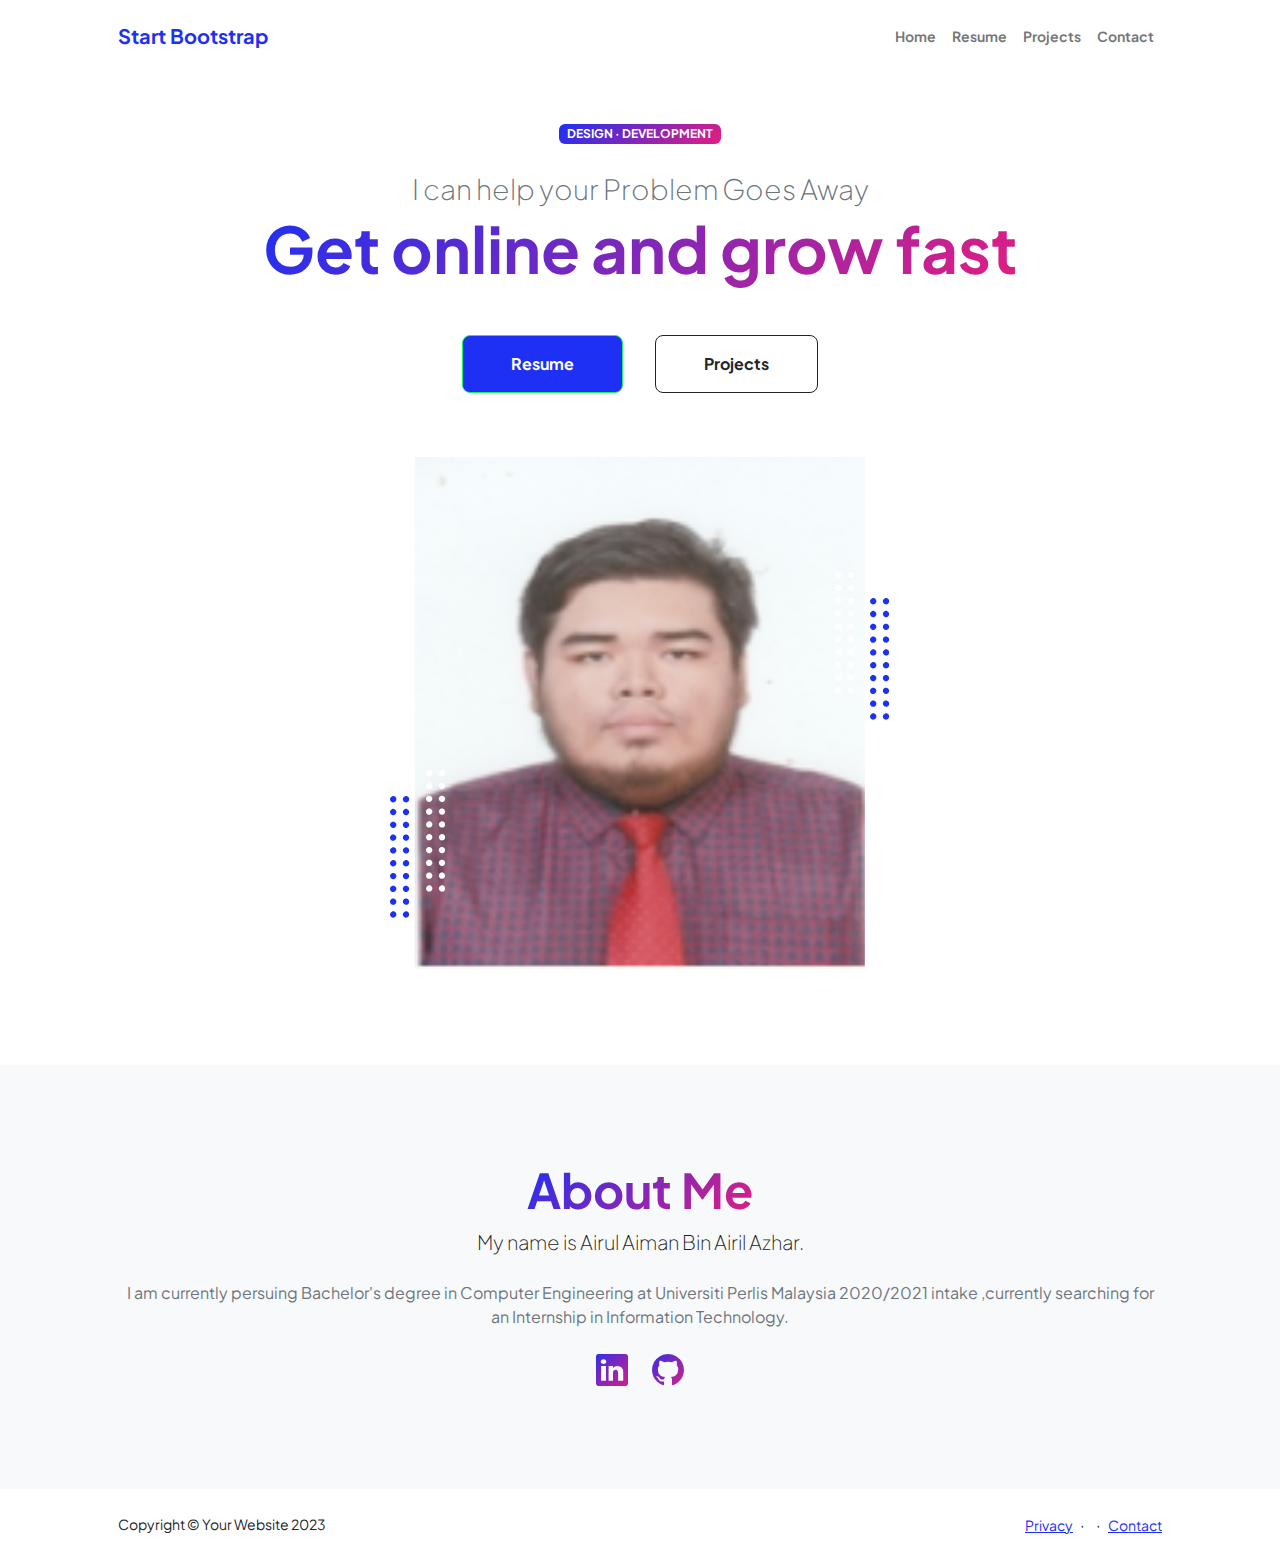
==== index.html @ 3ba38d24 "Add files via upload" ====
<!DOCTYPE html>
<html lang="en">
    <head>
        <meta charset="utf-8" />
        <meta name="viewport" content="width=device-width, initial-scale=1, shrink-to-fit=no" />
        <meta name="description" content="" />
        <meta name="author" content="" />
        <title>Personal - Start Bootstrap Theme</title>
        <!-- Favicon-->
        <link rel="icon" type="image/x-icon" href="assets/favicon.ico" />
        <!-- Custom Google font-->
        <link rel="preconnect" href="https://fonts.googleapis.com" />
        <link rel="preconnect" href="https://fonts.gstatic.com" crossorigin />
        <link href="https://fonts.googleapis.com/css2?family=Plus+Jakarta+Sans:wght@100;200;300;400;500;600;700;800;900&amp;display=swap" rel="stylesheet" />
        <!-- Bootstrap icons-->
        <link href="https://cdn.jsdelivr.net/npm/bootstrap-icons@1.8.1/font/bootstrap-icons.css" rel="stylesheet" />
        <!-- Core theme CSS (includes Bootstrap)-->
        <link href="css/styles.css" rel="stylesheet" />
    </head>
    <body class="d-flex flex-column h-100">
        <main class="flex-shrink-0">
            <!-- Navigation-->
            <nav class="navbar navbar-expand-lg navbar-light bg-white py-3">
                <div class="container px-5">
                    <a class="navbar-brand" href="index.html"><span class="fw-bolder text-primary">Start Bootstrap</span></a>
                    <button class="navbar-toggler" type="button" data-bs-toggle="collapse" data-bs-target="#navbarSupportedContent" aria-controls="navbarSupportedContent" aria-expanded="false" aria-label="Toggle navigation"><span class="navbar-toggler-icon"></span></button>
                    <div class="collapse navbar-collapse" id="navbarSupportedContent">
                        <ul class="navbar-nav ms-auto mb-2 mb-lg-0 small fw-bolder">
                            <li class="nav-item"><a class="nav-link" href="index.html">Home</a></li>
                            <li class="nav-item"><a class="nav-link" href="resume.html">Resume</a></li>
                            <li class="nav-item"><a class="nav-link" href="projects.html">Projects</a></li>
                            <li class="nav-item"><a class="nav-link" href="contact.html">Contact</a></li>
                        </ul>
                    </div>
                </div>
            </nav>
            <!-- Header-->
            <header class="py-5">
                <div class="container px-5 pb-5">
                    <div class="row gx-5 align-items-center">
                        <div class="col-xxl-5">
                            <!-- Header text content-->
                            <div class="text-center text-xxl-start">
                                <div class="badge bg-gradient-primary-to-secondary text-white mb-4"><div class="text-uppercase">Design &middot; Development</div></div>
                                <div class="fs-3 fw-light text-muted">I can help your Problem Goes Away</div>
                                <h1 class="display-3 fw-bolder mb-5"><span class="text-gradient d-inline">Get online and grow fast</span></h1>
                                <div class="d-grid gap-3 d-sm-flex justify-content-sm-center justify-content-xxl-start mb-3">
                                    <a class="btn btn-primary btn-lg px-5 py-3 me-sm-3 fs-6 fw-bolder" href="resume.html">Resume</a>
                                    <a class="btn btn-outline-dark btn-lg px-5 py-3 fs-6 fw-bolder" href="projects.html">Projects</a>
                                </div>
                            </div>
                        </div>
                        <div class="col-xxl-7">
                            <!-- Header profile picture-->
                            <div class="d-flex justify-content-center mt-5 mt-xxl-0">
                                <div class="profile bg-gradient-primary-to-secondary">
                                    <!-- TIP: For best results, use a photo with a transparent background like the demo example below-->
                                    <!-- Watch a tutorial on how to do this on YouTube (link)-->
                                    <img class="profile-img" src="assets/profile.png" alt="..." />
                                    <div class="dots-1">
                                        <!-- SVG Dots-->
                                        <svg version="1.1" xmlns="http://www.w3.org/2000/svg" xmlns:xlink="http://www.w3.org/1999/xlink" x="0px" y="0px" viewBox="0 0 191.6 1215.4" style="enable-background: new 0 0 191.6 1215.4" xml:space="preserve">
                                            <g transform="translate(0.000000,1280.000000) scale(0.100000,-0.100000)">
                                                <path d="M227.7,12788.6c-105-35-200-141-222-248c-43-206,163-412,369-369c155,32,275,190,260,339c-11,105-90,213-190,262        C383.7,12801.6,289.7,12808.6,227.7,12788.6z"></path>
                                                <path d="M1507.7,12788.6c-151-50-253-216-222-362c25-119,136-230,254-255c194-41,395,142,375,339c-11,105-90,213-190,262        C1663.7,12801.6,1569.7,12808.6,1507.7,12788.6z"></path>
                                                <path d="M227.7,11508.6c-105-35-200-141-222-248c-43-206,163-412,369-369c155,32,275,190,260,339c-11,105-90,213-190,262        C383.7,11521.6,289.7,11528.6,227.7,11508.6z"></path>
                                                <path d="M1507.7,11508.6c-151-50-253-216-222-362c25-119,136-230,254-255c194-41,395,142,375,339c-11,105-90,213-190,262        C1663.7,11521.6,1569.7,11528.6,1507.7,11508.6z"></path>
                                                <path d="M227.7,10228.6c-105-35-200-141-222-248c-43-206,163-412,369-369c155,32,275,190,260,339c-11,105-90,213-190,262        C383.7,10241.6,289.7,10248.6,227.7,10228.6z"></path>
                                                <path d="M1507.7,10228.6c-105-35-200-141-222-248c-43-206,163-412,369-369c155,32,275,190,260,339c-11,105-90,213-190,262        C1663.7,10241.6,1569.7,10248.6,1507.7,10228.6z"></path>
                                                <path d="M227.7,8948.6c-105-35-200-141-222-248c-43-206,163-412,369-369c155,32,275,190,260,339c-11,105-90,213-190,262        C383.7,8961.6,289.7,8968.6,227.7,8948.6z"></path>
                                                <path d="M1507.7,8948.6c-105-35-200-141-222-248c-43-206,163-412,369-369c155,32,275,190,260,339c-11,105-90,213-190,262        C1663.7,8961.6,1569.7,8968.6,1507.7,8948.6z"></path>
                                                <path d="M227.7,7668.6c-105-35-200-141-222-248c-43-206,163-412,369-369c155,32,275,190,260,339c-11,105-90,213-190,262        C383.7,7681.6,289.7,7688.6,227.7,7668.6z"></path>
                                                <path d="M1507.7,7668.6c-105-35-200-141-222-248c-43-206,163-412,369-369c155,32,275,190,260,339c-11,105-90,213-190,262        C1663.7,7681.6,1569.7,7688.6,1507.7,7668.6z"></path>
                                                <path d="M227.7,6388.6c-105-35-200-141-222-248c-43-206,163-412,369-369c155,32,275,190,260,339c-11,105-90,213-190,262        C383.7,6401.6,289.7,6408.6,227.7,6388.6z"></path>
                                                <path d="M1507.7,6388.6c-105-35-200-141-222-248c-43-206,163-412,369-369c155,32,275,190,260,339c-11,105-90,213-190,262        C1663.7,6401.6,1569.7,6408.6,1507.7,6388.6z"></path>
                                                <path d="M227.7,5108.6c-105-35-200-141-222-248c-43-206,163-412,369-369c155,32,275,190,260,339c-11,105-90,213-190,262        C383.7,5121.6,289.7,5128.6,227.7,5108.6z"></path>
                                                <path d="M1507.7,5108.6c-105-35-200-141-222-248c-43-206,163-412,369-369c155,32,275,190,260,339c-11,105-90,213-190,262        C1663.7,5121.6,1569.7,5128.6,1507.7,5108.6z"></path>
                                                <path d="M227.7,3828.6c-105-35-200-141-222-248c-43-206,163-412,369-369c155,32,275,190,260,339c-11,105-90,213-190,262        C383.7,3841.6,289.7,3848.6,227.7,3828.6z"></path>
                                                <path d="M1507.7,3828.6c-105-35-200-141-222-248c-43-206,163-412,369-369c155,32,275,190,260,339c-11,105-90,213-190,262        C1663.7,3841.6,1569.7,3848.6,1507.7,3828.6z"></path>
                                                <path d="M227.7,2548.6c-105-35-200-141-222-248c-43-206,163-412,369-369c155,32,275,190,260,339c-11,105-90,213-190,262        C383.7,2561.6,289.7,2568.6,227.7,2548.6z"></path>
                                                <path d="M1507.7,2548.6c-105-35-200-141-222-248c-43-206,163-412,369-369c155,32,275,190,260,339c-11,105-90,213-190,262        C1663.7,2561.6,1569.7,2568.6,1507.7,2548.6z"></path>
                                                <path d="M227.7,1268.6c-105-35-200-141-222-248c-43-206,163-412,369-369c155,32,275,190,260,339c-11,105-90,213-190,262        C383.7,1281.6,289.7,1288.6,227.7,1268.6z"></path>
                                                <path d="M1507.7,1268.6c-105-35-200-141-222-248c-43-206,163-412,369-369c155,32,275,190,260,339c-11,105-90,213-190,262        C1663.7,1281.6,1569.7,1288.6,1507.7,1268.6z"></path>
                                            </g>
                                        </svg>
                                        <!-- END of SVG dots-->
                                    </div>
                                    <div class="dots-2">
                                        <!-- SVG Dots-->
                                        <svg version="1.1" xmlns="http://www.w3.org/2000/svg" xmlns:xlink="http://www.w3.org/1999/xlink" x="0px" y="0px" viewBox="0 0 191.6 1215.4" style="enable-background: new 0 0 191.6 1215.4" xml:space="preserve">
                                            <g transform="translate(0.000000,1280.000000) scale(0.100000,-0.100000)">
                                                <path d="M227.7,12788.6c-105-35-200-141-222-248c-43-206,163-412,369-369c155,32,275,190,260,339c-11,105-90,213-190,262        C383.7,12801.6,289.7,12808.6,227.7,12788.6z"></path>
                                                <path d="M1507.7,12788.6c-151-50-253-216-222-362c25-119,136-230,254-255c194-41,395,142,375,339c-11,105-90,213-190,262        C1663.7,12801.6,1569.7,12808.6,1507.7,12788.6z"></path>
                                                <path d="M227.7,11508.6c-105-35-200-141-222-248c-43-206,163-412,369-369c155,32,275,190,260,339c-11,105-90,213-190,262        C383.7,11521.6,289.7,11528.6,227.7,11508.6z"></path>
                                                <path d="M1507.7,11508.6c-151-50-253-216-222-362c25-119,136-230,254-255c194-41,395,142,375,339c-11,105-90,213-190,262        C1663.7,11521.6,1569.7,11528.6,1507.7,11508.6z"></path>
                                                <path d="M227.7,10228.6c-105-35-200-141-222-248c-43-206,163-412,369-369c155,32,275,190,260,339c-11,105-90,213-190,262        C383.7,10241.6,289.7,10248.6,227.7,10228.6z"></path>
                                                <path d="M1507.7,10228.6c-105-35-200-141-222-248c-43-206,163-412,369-369c155,32,275,190,260,339c-11,105-90,213-190,262        C1663.7,10241.6,1569.7,10248.6,1507.7,10228.6z"></path>
                                                <path d="M227.7,8948.6c-105-35-200-141-222-248c-43-206,163-412,369-369c155,32,275,190,260,339c-11,105-90,213-190,262        C383.7,8961.6,289.7,8968.6,227.7,8948.6z"></path>
                                                <path d="M1507.7,8948.6c-105-35-200-141-222-248c-43-206,163-412,369-369c155,32,275,190,260,339c-11,105-90,213-190,262        C1663.7,8961.6,1569.7,8968.6,1507.7,8948.6z"></path>
                                                <path d="M227.7,7668.6c-105-35-200-141-222-248c-43-206,163-412,369-369c155,32,275,190,260,339c-11,105-90,213-190,262        C383.7,7681.6,289.7,7688.6,227.7,7668.6z"></path>
                                                <path d="M1507.7,7668.6c-105-35-200-141-222-248c-43-206,163-412,369-369c155,32,275,190,260,339c-11,105-90,213-190,262        C1663.7,7681.6,1569.7,7688.6,1507.7,7668.6z"></path>
                                                <path d="M227.7,6388.6c-105-35-200-141-222-248c-43-206,163-412,369-369c155,32,275,190,260,339c-11,105-90,213-190,262        C383.7,6401.6,289.7,6408.6,227.7,6388.6z"></path>
                                                <path d="M1507.7,6388.6c-105-35-200-141-222-248c-43-206,163-412,369-369c155,32,275,190,260,339c-11,105-90,213-190,262        C1663.7,6401.6,1569.7,6408.6,1507.7,6388.6z"></path>
                                                <path d="M227.7,5108.6c-105-35-200-141-222-248c-43-206,163-412,369-369c155,32,275,190,260,339c-11,105-90,213-190,262        C383.7,5121.6,289.7,5128.6,227.7,5108.6z"></path>
                                                <path d="M1507.7,5108.6c-105-35-200-141-222-248c-43-206,163-412,369-369c155,32,275,190,260,339c-11,105-90,213-190,262        C1663.7,5121.6,1569.7,5128.6,1507.7,5108.6z"></path>
                                                <path d="M227.7,3828.6c-105-35-200-141-222-248c-43-206,163-412,369-369c155,32,275,190,260,339c-11,105-90,213-190,262        C383.7,3841.6,289.7,3848.6,227.7,3828.6z"></path>
                                                <path d="M1507.7,3828.6c-105-35-200-141-222-248c-43-206,163-412,369-369c155,32,275,190,260,339c-11,105-90,213-190,262        C1663.7,3841.6,1569.7,3848.6,1507.7,3828.6z"></path>
                                                <path d="M227.7,2548.6c-105-35-200-141-222-248c-43-206,163-412,369-369c155,32,275,190,260,339c-11,105-90,213-190,262        C383.7,2561.6,289.7,2568.6,227.7,2548.6z"></path>
                                                <path d="M1507.7,2548.6c-105-35-200-141-222-248c-43-206,163-412,369-369c155,32,275,190,260,339c-11,105-90,213-190,262        C1663.7,2561.6,1569.7,2568.6,1507.7,2548.6z"></path>
                                                <path d="M227.7,1268.6c-105-35-200-141-222-248c-43-206,163-412,369-369c155,32,275,190,260,339c-11,105-90,213-190,262        C383.7,1281.6,289.7,1288.6,227.7,1268.6z"></path>
                                                <path d="M1507.7,1268.6c-105-35-200-141-222-248c-43-206,163-412,369-369c155,32,275,190,260,339c-11,105-90,213-190,262        C1663.7,1281.6,1569.7,1288.6,1507.7,1268.6z"></path>
                                            </g>
                                        </svg>
                                        <!-- END of SVG dots-->
                                    </div>
                                    <div class="dots-3">
                                        <!-- SVG Dots-->
                                        <svg version="1.1" xmlns="http://www.w3.org/2000/svg" xmlns:xlink="http://www.w3.org/1999/xlink" x="0px" y="0px" viewBox="0 0 191.6 1215.4" style="enable-background: new 0 0 191.6 1215.4" xml:space="preserve">
                                            <g transform="translate(0.000000,1280.000000) scale(0.100000,-0.100000)">
                                                <path d="M227.7,12788.6c-105-35-200-141-222-248c-43-206,163-412,369-369c155,32,275,190,260,339c-11,105-90,213-190,262        C383.7,12801.6,289.7,12808.6,227.7,12788.6z"></path>
                                                <path d="M1507.7,12788.6c-151-50-253-216-222-362c25-119,136-230,254-255c194-41,395,142,375,339c-11,105-90,213-190,262        C1663.7,12801.6,1569.7,12808.6,1507.7,12788.6z"></path>
                                                <path d="M227.7,11508.6c-105-35-200-141-222-248c-43-206,163-412,369-369c155,32,275,190,260,339c-11,105-90,213-190,262        C383.7,11521.6,289.7,11528.6,227.7,11508.6z"></path>
                                                <path d="M1507.7,11508.6c-151-50-253-216-222-362c25-119,136-230,254-255c194-41,395,142,375,339c-11,105-90,213-190,262        C1663.7,11521.6,1569.7,11528.6,1507.7,11508.6z"></path>
                                                <path d="M227.7,10228.6c-105-35-200-141-222-248c-43-206,163-412,369-369c155,32,275,190,260,339c-11,105-90,213-190,262        C383.7,10241.6,289.7,10248.6,227.7,10228.6z"></path>
                                                <path d="M1507.7,10228.6c-105-35-200-141-222-248c-43-206,163-412,369-369c155,32,275,190,260,339c-11,105-90,213-190,262        C1663.7,10241.6,1569.7,10248.6,1507.7,10228.6z"></path>
                                                <path d="M227.7,8948.6c-105-35-200-141-222-248c-43-206,163-412,369-369c155,32,275,190,260,339c-11,105-90,213-190,262        C383.7,8961.6,289.7,8968.6,227.7,8948.6z"></path>
                                                <path d="M1507.7,8948.6c-105-35-200-141-222-248c-43-206,163-412,369-369c155,32,275,190,260,339c-11,105-90,213-190,262        C1663.7,8961.6,1569.7,8968.6,1507.7,8948.6z"></path>
                                                <path d="M227.7,7668.6c-105-35-200-141-222-248c-43-206,163-412,369-369c155,32,275,190,260,339c-11,105-90,213-190,262        C383.7,7681.6,289.7,7688.6,227.7,7668.6z"></path>
                                                <path d="M1507.7,7668.6c-105-35-200-141-222-248c-43-206,163-412,369-369c155,32,275,190,260,339c-11,105-90,213-190,262        C1663.7,7681.6,1569.7,7688.6,1507.7,7668.6z"></path>
                                                <path d="M227.7,6388.6c-105-35-200-141-222-248c-43-206,163-412,369-369c155,32,275,190,260,339c-11,105-90,213-190,262        C383.7,6401.6,289.7,6408.6,227.7,6388.6z"></path>
                                                <path d="M1507.7,6388.6c-105-35-200-141-222-248c-43-206,163-412,369-369c155,32,275,190,260,339c-11,105-90,213-190,262        C1663.7,6401.6,1569.7,6408.6,1507.7,6388.6z"></path>
                                                <path d="M227.7,5108.6c-105-35-200-141-222-248c-43-206,163-412,369-369c155,32,275,190,260,339c-11,105-90,213-190,262        C383.7,5121.6,289.7,5128.6,227.7,5108.6z"></path>
                                                <path d="M1507.7,5108.6c-105-35-200-141-222-248c-43-206,163-412,369-369c155,32,275,190,260,339c-11,105-90,213-190,262        C1663.7,5121.6,1569.7,5128.6,1507.7,5108.6z"></path>
                                                <path d="M227.7,3828.6c-105-35-200-141-222-248c-43-206,163-412,369-369c155,32,275,190,260,339c-11,105-90,213-190,262        C383.7,3841.6,289.7,3848.6,227.7,3828.6z"></path>
                                                <path d="M1507.7,3828.6c-105-35-200-141-222-248c-43-206,163-412,369-369c155,32,275,190,260,339c-11,105-90,213-190,262        C1663.7,3841.6,1569.7,3848.6,1507.7,3828.6z"></path>
                                                <path d="M227.7,2548.6c-105-35-200-141-222-248c-43-206,163-412,369-369c155,32,275,190,260,339c-11,105-90,213-190,262        C383.7,2561.6,289.7,2568.6,227.7,2548.6z"></path>
                                                <path d="M1507.7,2548.6c-105-35-200-141-222-248c-43-206,163-412,369-369c155,32,275,190,260,339c-11,105-90,213-190,262        C1663.7,2561.6,1569.7,2568.6,1507.7,2548.6z"></path>
                                                <path d="M227.7,1268.6c-105-35-200-141-222-248c-43-206,163-412,369-369c155,32,275,190,260,339c-11,105-90,213-190,262        C383.7,1281.6,289.7,1288.6,227.7,1268.6z"></path>
                                                <path d="M1507.7,1268.6c-105-35-200-141-222-248c-43-206,163-412,369-369c155,32,275,190,260,339c-11,105-90,213-190,262        C1663.7,1281.6,1569.7,1288.6,1507.7,1268.6z"></path>
                                            </g>
                                        </svg>
                                        <!-- END of SVG dots-->
                                    </div>
                                    <div class="dots-4">
                                        <!-- SVG Dots-->
                                        <svg version="1.1" xmlns="http://www.w3.org/2000/svg" xmlns:xlink="http://www.w3.org/1999/xlink" x="0px" y="0px" viewBox="0 0 191.6 1215.4" style="enable-background: new 0 0 191.6 1215.4" xml:space="preserve">
                                            <g transform="translate(0.000000,1280.000000) scale(0.100000,-0.100000)">
                                                <path d="M227.7,12788.6c-105-35-200-141-222-248c-43-206,163-412,369-369c155,32,275,190,260,339c-11,105-90,213-190,262        C383.7,12801.6,289.7,12808.6,227.7,12788.6z"></path>
                                                <path d="M1507.7,12788.6c-151-50-253-216-222-362c25-119,136-230,254-255c194-41,395,142,375,339c-11,105-90,213-190,262        C1663.7,12801.6,1569.7,12808.6,1507.7,12788.6z"></path>
                                                <path d="M227.7,11508.6c-105-35-200-141-222-248c-43-206,163-412,369-369c155,32,275,190,260,339c-11,105-90,213-190,262        C383.7,11521.6,289.7,11528.6,227.7,11508.6z"></path>
                                                <path d="M1507.7,11508.6c-151-50-253-216-222-362c25-119,136-230,254-255c194-41,395,142,375,339c-11,105-90,213-190,262        C1663.7,11521.6,1569.7,11528.6,1507.7,11508.6z"></path>
                                                <path d="M227.7,10228.6c-105-35-200-141-222-248c-43-206,163-412,369-369c155,32,275,190,260,339c-11,105-90,213-190,262        C383.7,10241.6,289.7,10248.6,227.7,10228.6z"></path>
                                                <path d="M1507.7,10228.6c-105-35-200-141-222-248c-43-206,163-412,369-369c155,32,275,190,260,339c-11,105-90,213-190,262        C1663.7,10241.6,1569.7,10248.6,1507.7,10228.6z"></path>
                                                <path d="M227.7,8948.6c-105-35-200-141-222-248c-43-206,163-412,369-369c155,32,275,190,260,339c-11,105-90,213-190,262        C383.7,8961.6,289.7,8968.6,227.7,8948.6z"></path>
                                                <path d="M1507.7,8948.6c-105-35-200-141-222-248c-43-206,163-412,369-369c155,32,275,190,260,339c-11,105-90,213-190,262        C1663.7,8961.6,1569.7,8968.6,1507.7,8948.6z"></path>
                                                <path d="M227.7,7668.6c-105-35-200-141-222-248c-43-206,163-412,369-369c155,32,275,190,260,339c-11,105-90,213-190,262        C383.7,7681.6,289.7,7688.6,227.7,7668.6z"></path>
                                                <path d="M1507.7,7668.6c-105-35-200-141-222-248c-43-206,163-412,369-369c155,32,275,190,260,339c-11,105-90,213-190,262        C1663.7,7681.6,1569.7,7688.6,1507.7,7668.6z"></path>
                                                <path d="M227.7,6388.6c-105-35-200-141-222-248c-43-206,163-412,369-369c155,32,275,190,260,339c-11,105-90,213-190,262        C383.7,6401.6,289.7,6408.6,227.7,6388.6z"></path>
                                                <path d="M1507.7,6388.6c-105-35-200-141-222-248c-43-206,163-412,369-369c155,32,275,190,260,339c-11,105-90,213-190,262        C1663.7,6401.6,1569.7,6408.6,1507.7,6388.6z"></path>
                                                <path d="M227.7,5108.6c-105-35-200-141-222-248c-43-206,163-412,369-369c155,32,275,190,260,339c-11,105-90,213-190,262        C383.7,5121.6,289.7,5128.6,227.7,5108.6z"></path>
                                                <path d="M1507.7,5108.6c-105-35-200-141-222-248c-43-206,163-412,369-369c155,32,275,190,260,339c-11,105-90,213-190,262        C1663.7,5121.6,1569.7,5128.6,1507.7,5108.6z"></path>
                                                <path d="M227.7,3828.6c-105-35-200-141-222-248c-43-206,163-412,369-369c155,32,275,190,260,339c-11,105-90,213-190,262        C383.7,3841.6,289.7,3848.6,227.7,3828.6z"></path>
                                                <path d="M1507.7,3828.6c-105-35-200-141-222-248c-43-206,163-412,369-369c155,32,275,190,260,339c-11,105-90,213-190,262        C1663.7,3841.6,1569.7,3848.6,1507.7,3828.6z"></path>
                                                <path d="M227.7,2548.6c-105-35-200-141-222-248c-43-206,163-412,369-369c155,32,275,190,260,339c-11,105-90,213-190,262        C383.7,2561.6,289.7,2568.6,227.7,2548.6z"></path>
                                                <path d="M1507.7,2548.6c-105-35-200-141-222-248c-43-206,163-412,369-369c155,32,275,190,260,339c-11,105-90,213-190,262        C1663.7,2561.6,1569.7,2568.6,1507.7,2548.6z"></path>
                                                <path d="M227.7,1268.6c-105-35-200-141-222-248c-43-206,163-412,369-369c155,32,275,190,260,339c-11,105-90,213-190,262        C383.7,1281.6,289.7,1288.6,227.7,1268.6z"></path>
                                                <path d="M1507.7,1268.6c-105-35-200-141-222-248c-43-206,163-412,369-369c155,32,275,190,260,339c-11,105-90,213-190,262        C1663.7,1281.6,1569.7,1288.6,1507.7,1268.6z"></path>
                                            </g>
                                        </svg>
                                        <!-- END of SVG dots-->
                                    </div>
                                </div>
                            </div>
                        </div>
                    </div>
                </div>
            </header>
            <!-- About Section-->
            <section class="bg-light py-5">
                <div class="container px-5">
                    <div class="row gx-5 justify-content-center">
                        <div class="col-xxl-8">
                            <div class="text-center my-5">
                                <h2 class="display-5 fw-bolder"><span class="text-gradient d-inline">About Me</span></h2>
                                <p class="lead fw-light mb-4">My name is Airul Aiman Bin Airil Azhar.</p>
                                <p class="text-muted">I am currently persuing Bachelor's degree in Computer Engineering at Universiti Perlis Malaysia 2020/2021 intake ,currently searching for an Internship in Information Technology.</p>
                                <div class="d-flex justify-content-center fs-2 gap-4">
                                    <a class="text-gradient" href="https://www.linkedin.com/in/airul-aiman-b7b0241bb/"><i class="bi bi-linkedin"></i></a>
                                    <a class="text-gradient" href="https://github.com/AirulAiman/Portfolio"><i class="bi bi-github"></i></a>
                                </div>
                            </div>
                        </div>
                    </div>
                </div>
            </section>
        </main>
        <!-- Footer-->
        <footer class="bg-white py-4 mt-auto">
            <div class="container px-5">
                <div class="row align-items-center justify-content-between flex-column flex-sm-row">
                    <div class="col-auto"><div class="small m-0">Copyright &copy; Your Website 2023</div></div>
                    <div class="col-auto">
                        <a class="small" href="#!">Privacy</a>
                        <span class="mx-1">&middot;</span>
                        <span class="mx-1">&middot;</span>
                        <a class="small" href="contact.html">Contact</a>
                    </div>
                </div>
            </div>
        </footer>
        <!-- Bootstrap core JS-->
        <script src="https://cdn.jsdelivr.net/npm/bootstrap@5.2.3/dist/js/bootstrap.bundle.min.js"></script>
        <!-- Core theme JS-->
        <script src="js/scripts.js"></script>
    </body>
</html>
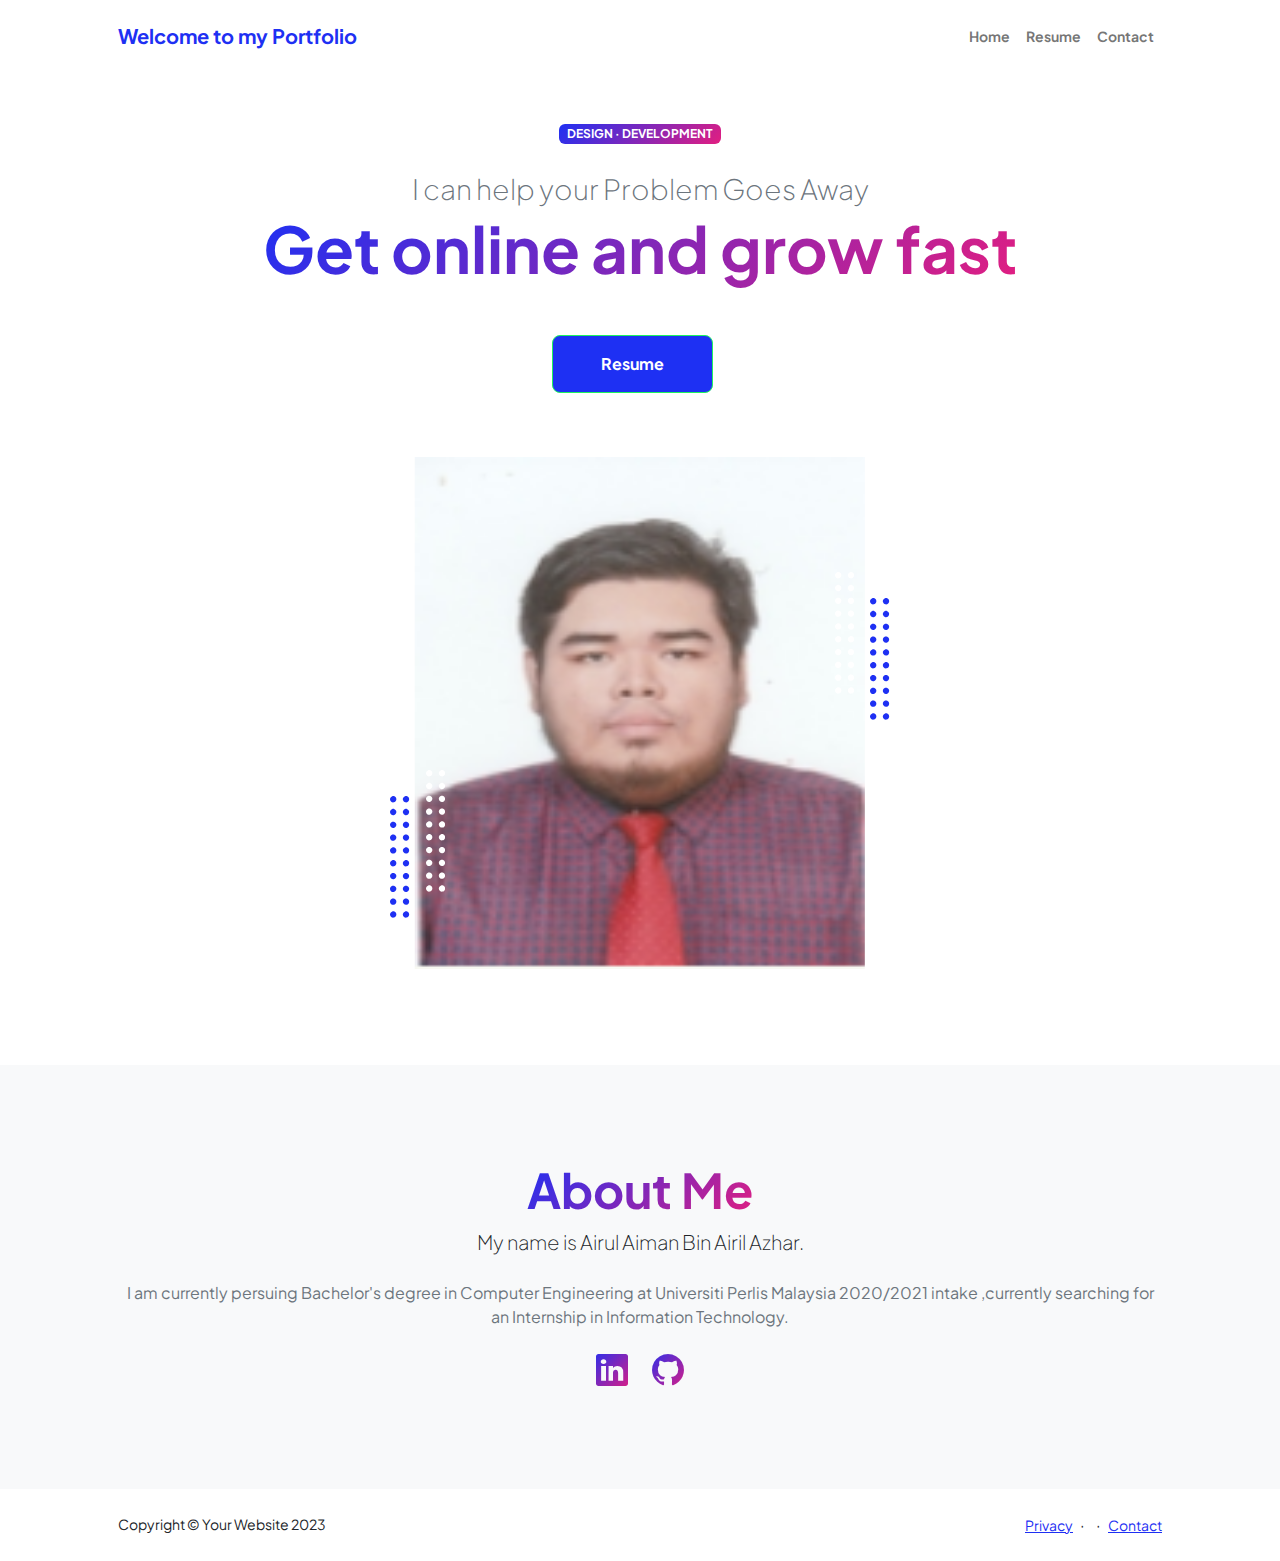
==== commit 77ee8797: "Add files via upload" ====
--- a/index.html
+++ b/index.html
@@ -5,7 +5,7 @@
         <meta name="viewport" content="width=device-width, initial-scale=1, shrink-to-fit=no" />
         <meta name="description" content="" />
         <meta name="author" content="" />
-        <title>Personal - Start Bootstrap Theme</title>
+        <title>Personal - Portfolio</title>
         <!-- Favicon-->
         <link rel="icon" type="image/x-icon" href="assets/favicon.ico" />
         <!-- Custom Google font-->
@@ -22,13 +22,13 @@
             <!-- Navigation-->
             <nav class="navbar navbar-expand-lg navbar-light bg-white py-3">
                 <div class="container px-5">
-                    <a class="navbar-brand" href="index.html"><span class="fw-bolder text-primary">Start Bootstrap</span></a>
+                    <a class="navbar-brand" href="index.html"><span class="fw-bolder text-primary">Welcome to my Portfolio</span></a>
                     <button class="navbar-toggler" type="button" data-bs-toggle="collapse" data-bs-target="#navbarSupportedContent" aria-controls="navbarSupportedContent" aria-expanded="false" aria-label="Toggle navigation"><span class="navbar-toggler-icon"></span></button>
                     <div class="collapse navbar-collapse" id="navbarSupportedContent">
                         <ul class="navbar-nav ms-auto mb-2 mb-lg-0 small fw-bolder">
                             <li class="nav-item"><a class="nav-link" href="index.html">Home</a></li>
                             <li class="nav-item"><a class="nav-link" href="resume.html">Resume</a></li>
-                            <li class="nav-item"><a class="nav-link" href="projects.html">Projects</a></li>
+
                             <li class="nav-item"><a class="nav-link" href="contact.html">Contact</a></li>
                         </ul>
                     </div>
@@ -46,7 +46,7 @@
                                 <h1 class="display-3 fw-bolder mb-5"><span class="text-gradient d-inline">Get online and grow fast</span></h1>
                                 <div class="d-grid gap-3 d-sm-flex justify-content-sm-center justify-content-xxl-start mb-3">
                                     <a class="btn btn-primary btn-lg px-5 py-3 me-sm-3 fs-6 fw-bolder" href="resume.html">Resume</a>
-                                    <a class="btn btn-outline-dark btn-lg px-5 py-3 fs-6 fw-bolder" href="projects.html">Projects</a>
+
                                 </div>
                             </div>
                         </div>
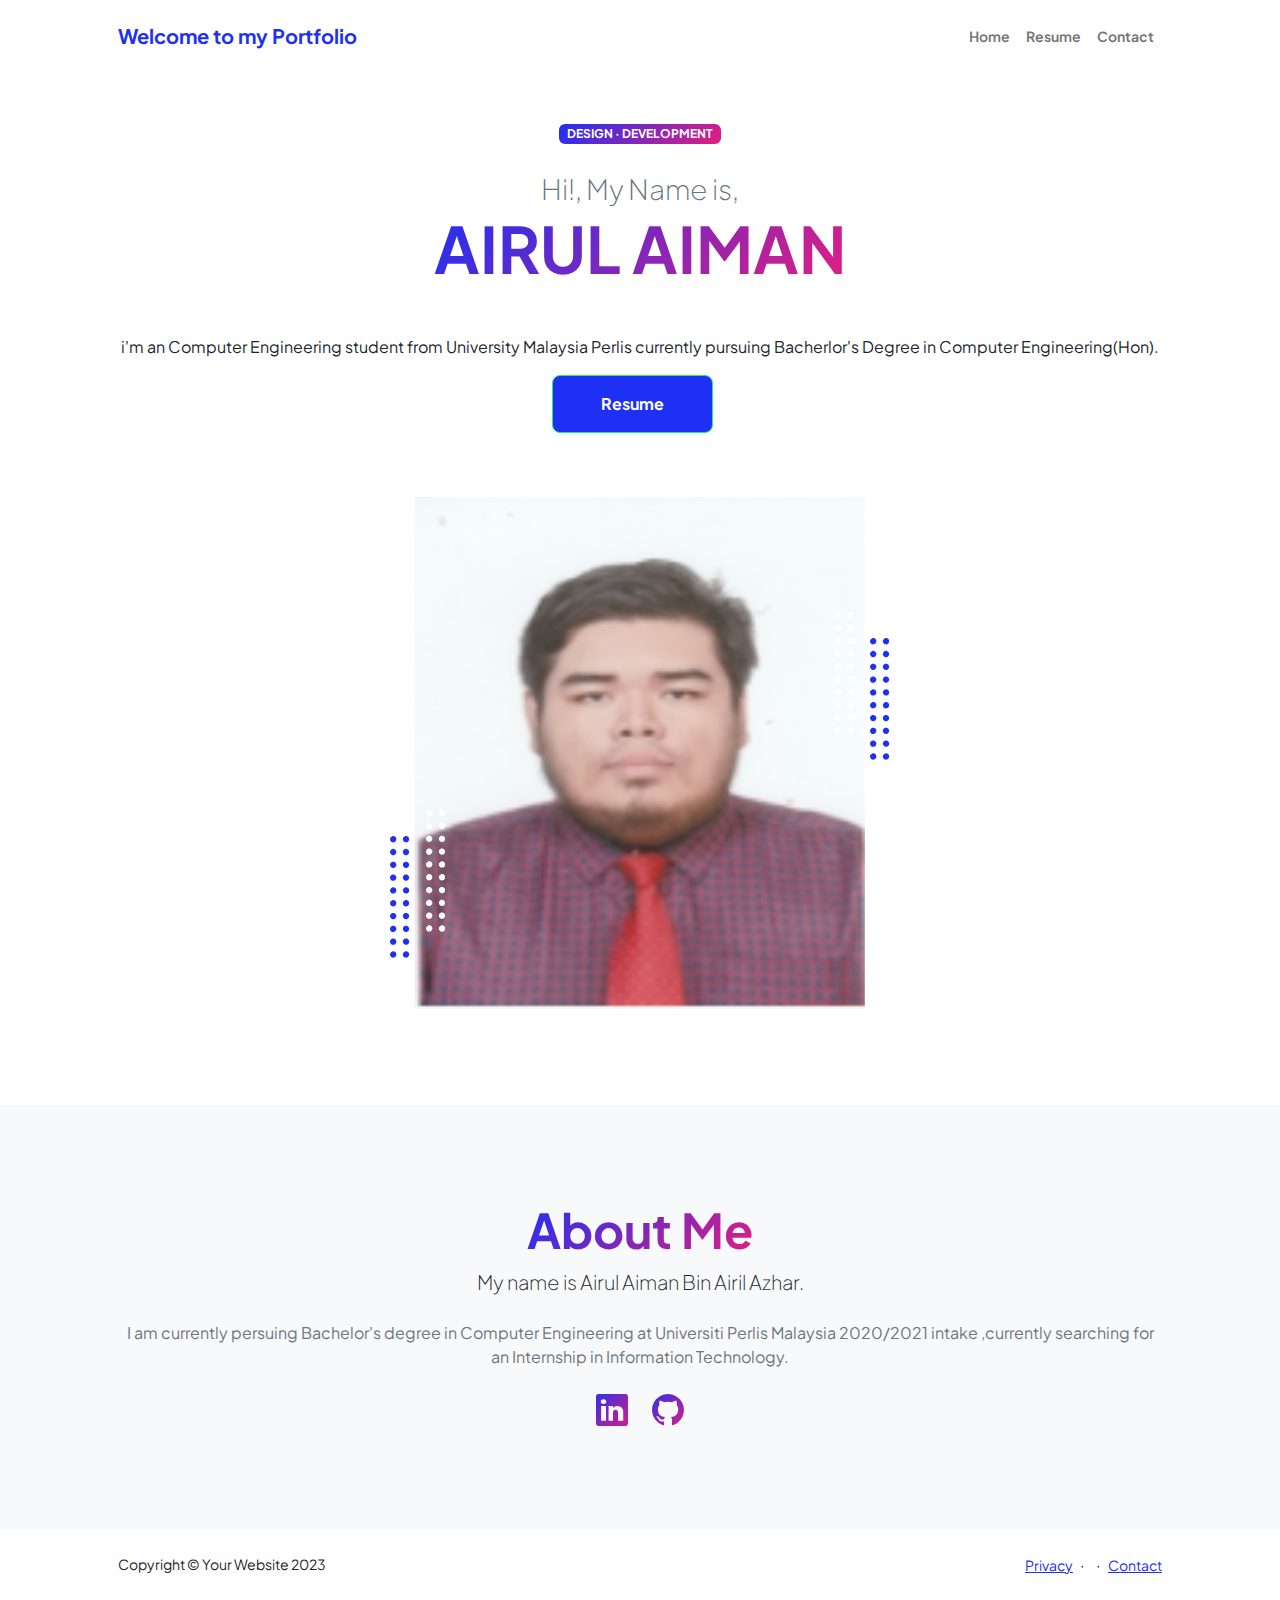
==== commit acffba1f: "Update index.html" ====
--- a/index.html
+++ b/index.html
@@ -42,8 +42,9 @@
                             <!-- Header text content-->
                             <div class="text-center text-xxl-start">
                                 <div class="badge bg-gradient-primary-to-secondary text-white mb-4"><div class="text-uppercase">Design &middot; Development</div></div>
-                                <div class="fs-3 fw-light text-muted">I can help your Problem Goes Away</div>
-                                <h1 class="display-3 fw-bolder mb-5"><span class="text-gradient d-inline">Get online and grow fast</span></h1>
+                                <div class="fs-3 fw-light text-muted">Hi!, My Name is,</div>
+                                <h1 class="display-3 fw-bolder mb-5"><span class="text-gradient d-inline">AIRUL AIMAN</span></h1>
+                                <p class="home-text3" style="opacity: 1; transform: translateY(0px);">i'm an Computer Engineering student from University Malaysia Perlis currently pursuing Bacherlor's Degree in Computer Engineering(Hon).</p>
                                 <div class="d-grid gap-3 d-sm-flex justify-content-sm-center justify-content-xxl-start mb-3">
                                     <a class="btn btn-primary btn-lg px-5 py-3 me-sm-3 fs-6 fw-bolder" href="resume.html">Resume</a>
 
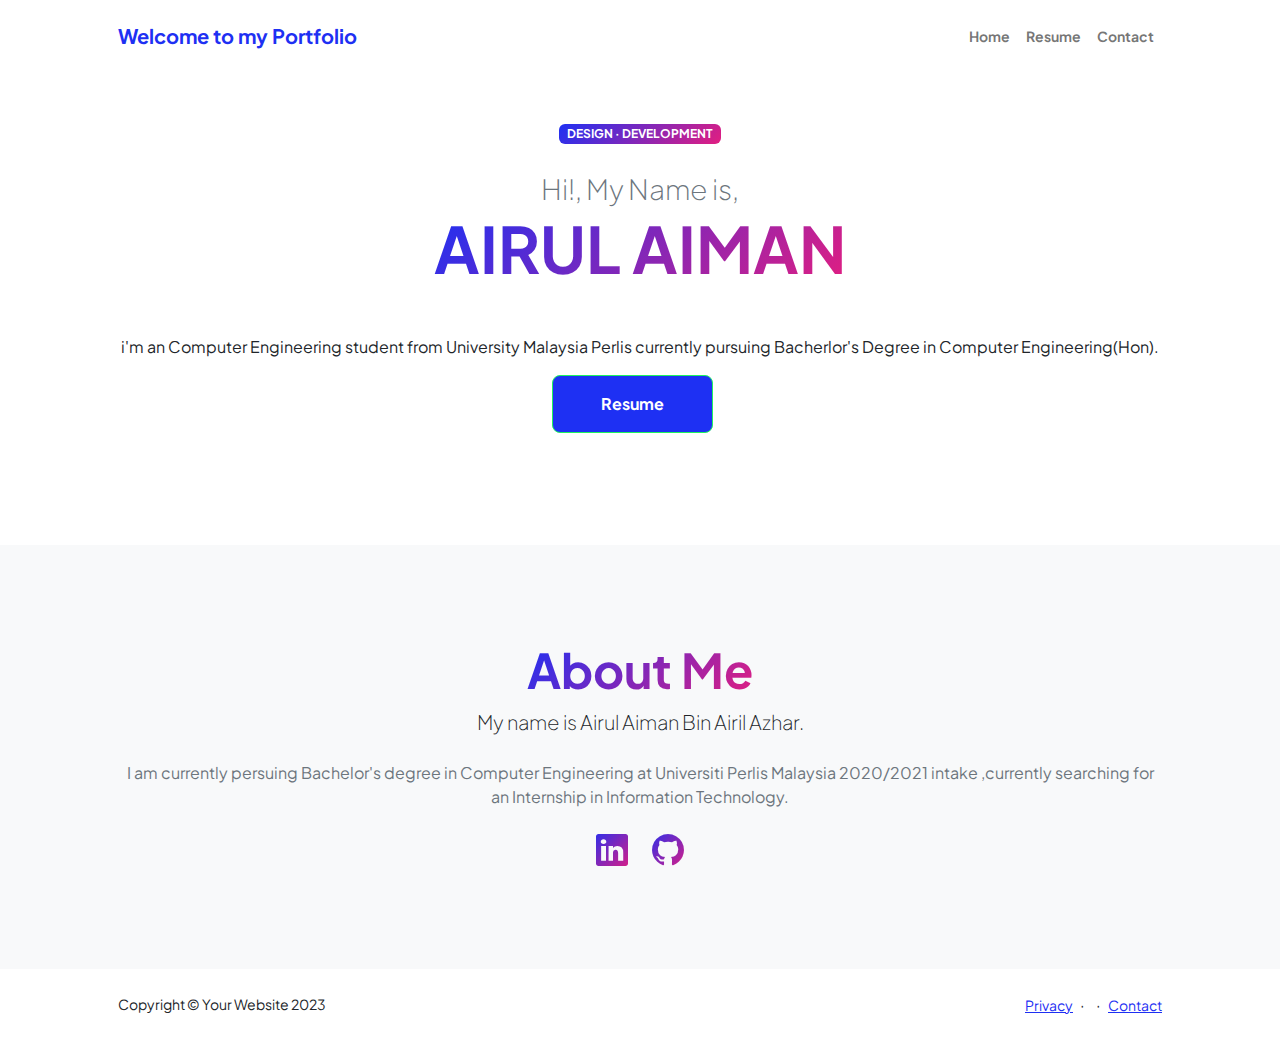
==== commit 456dce66: "Update index.html" ====
--- a/index.html
+++ b/index.html
@@ -51,124 +51,6 @@
                                 </div>
                             </div>
                         </div>
-                        <div class="col-xxl-7">
-                            <!-- Header profile picture-->
-                            <div class="d-flex justify-content-center mt-5 mt-xxl-0">
-                                <div class="profile bg-gradient-primary-to-secondary">
-                                    <!-- TIP: For best results, use a photo with a transparent background like the demo example below-->
-                                    <!-- Watch a tutorial on how to do this on YouTube (link)-->
-                                    <img class="profile-img" src="assets/profile.png" alt="..." />
-                                    <div class="dots-1">
-                                        <!-- SVG Dots-->
-                                        <svg version="1.1" xmlns="http://www.w3.org/2000/svg" xmlns:xlink="http://www.w3.org/1999/xlink" x="0px" y="0px" viewBox="0 0 191.6 1215.4" style="enable-background: new 0 0 191.6 1215.4" xml:space="preserve">
-                                            <g transform="translate(0.000000,1280.000000) scale(0.100000,-0.100000)">
-                                                <path d="M227.7,12788.6c-105-35-200-141-222-248c-43-206,163-412,369-369c155,32,275,190,260,339c-11,105-90,213-190,262        C383.7,12801.6,289.7,12808.6,227.7,12788.6z"></path>
-                                                <path d="M1507.7,12788.6c-151-50-253-216-222-362c25-119,136-230,254-255c194-41,395,142,375,339c-11,105-90,213-190,262        C1663.7,12801.6,1569.7,12808.6,1507.7,12788.6z"></path>
-                                                <path d="M227.7,11508.6c-105-35-200-141-222-248c-43-206,163-412,369-369c155,32,275,190,260,339c-11,105-90,213-190,262        C383.7,11521.6,289.7,11528.6,227.7,11508.6z"></path>
-                                                <path d="M1507.7,11508.6c-151-50-253-216-222-362c25-119,136-230,254-255c194-41,395,142,375,339c-11,105-90,213-190,262        C1663.7,11521.6,1569.7,11528.6,1507.7,11508.6z"></path>
-                                                <path d="M227.7,10228.6c-105-35-200-141-222-248c-43-206,163-412,369-369c155,32,275,190,260,339c-11,105-90,213-190,262        C383.7,10241.6,289.7,10248.6,227.7,10228.6z"></path>
-                                                <path d="M1507.7,10228.6c-105-35-200-141-222-248c-43-206,163-412,369-369c155,32,275,190,260,339c-11,105-90,213-190,262        C1663.7,10241.6,1569.7,10248.6,1507.7,10228.6z"></path>
-                                                <path d="M227.7,8948.6c-105-35-200-141-222-248c-43-206,163-412,369-369c155,32,275,190,260,339c-11,105-90,213-190,262        C383.7,8961.6,289.7,8968.6,227.7,8948.6z"></path>
-                                                <path d="M1507.7,8948.6c-105-35-200-141-222-248c-43-206,163-412,369-369c155,32,275,190,260,339c-11,105-90,213-190,262        C1663.7,8961.6,1569.7,8968.6,1507.7,8948.6z"></path>
-                                                <path d="M227.7,7668.6c-105-35-200-141-222-248c-43-206,163-412,369-369c155,32,275,190,260,339c-11,105-90,213-190,262        C383.7,7681.6,289.7,7688.6,227.7,7668.6z"></path>
-                                                <path d="M1507.7,7668.6c-105-35-200-141-222-248c-43-206,163-412,369-369c155,32,275,190,260,339c-11,105-90,213-190,262        C1663.7,7681.6,1569.7,7688.6,1507.7,7668.6z"></path>
-                                                <path d="M227.7,6388.6c-105-35-200-141-222-248c-43-206,163-412,369-369c155,32,275,190,260,339c-11,105-90,213-190,262        C383.7,6401.6,289.7,6408.6,227.7,6388.6z"></path>
-                                                <path d="M1507.7,6388.6c-105-35-200-141-222-248c-43-206,163-412,369-369c155,32,275,190,260,339c-11,105-90,213-190,262        C1663.7,6401.6,1569.7,6408.6,1507.7,6388.6z"></path>
-                                                <path d="M227.7,5108.6c-105-35-200-141-222-248c-43-206,163-412,369-369c155,32,275,190,260,339c-11,105-90,213-190,262        C383.7,5121.6,289.7,5128.6,227.7,5108.6z"></path>
-                                                <path d="M1507.7,5108.6c-105-35-200-141-222-248c-43-206,163-412,369-369c155,32,275,190,260,339c-11,105-90,213-190,262        C1663.7,5121.6,1569.7,5128.6,1507.7,5108.6z"></path>
-                                                <path d="M227.7,3828.6c-105-35-200-141-222-248c-43-206,163-412,369-369c155,32,275,190,260,339c-11,105-90,213-190,262        C383.7,3841.6,289.7,3848.6,227.7,3828.6z"></path>
-                                                <path d="M1507.7,3828.6c-105-35-200-141-222-248c-43-206,163-412,369-369c155,32,275,190,260,339c-11,105-90,213-190,262        C1663.7,3841.6,1569.7,3848.6,1507.7,3828.6z"></path>
-                                                <path d="M227.7,2548.6c-105-35-200-141-222-248c-43-206,163-412,369-369c155,32,275,190,260,339c-11,105-90,213-190,262        C383.7,2561.6,289.7,2568.6,227.7,2548.6z"></path>
-                                                <path d="M1507.7,2548.6c-105-35-200-141-222-248c-43-206,163-412,369-369c155,32,275,190,260,339c-11,105-90,213-190,262        C1663.7,2561.6,1569.7,2568.6,1507.7,2548.6z"></path>
-                                                <path d="M227.7,1268.6c-105-35-200-141-222-248c-43-206,163-412,369-369c155,32,275,190,260,339c-11,105-90,213-190,262        C383.7,1281.6,289.7,1288.6,227.7,1268.6z"></path>
-                                                <path d="M1507.7,1268.6c-105-35-200-141-222-248c-43-206,163-412,369-369c155,32,275,190,260,339c-11,105-90,213-190,262        C1663.7,1281.6,1569.7,1288.6,1507.7,1268.6z"></path>
-                                            </g>
-                                        </svg>
-                                        <!-- END of SVG dots-->
-                                    </div>
-                                    <div class="dots-2">
-                                        <!-- SVG Dots-->
-                                        <svg version="1.1" xmlns="http://www.w3.org/2000/svg" xmlns:xlink="http://www.w3.org/1999/xlink" x="0px" y="0px" viewBox="0 0 191.6 1215.4" style="enable-background: new 0 0 191.6 1215.4" xml:space="preserve">
-                                            <g transform="translate(0.000000,1280.000000) scale(0.100000,-0.100000)">
-                                                <path d="M227.7,12788.6c-105-35-200-141-222-248c-43-206,163-412,369-369c155,32,275,190,260,339c-11,105-90,213-190,262        C383.7,12801.6,289.7,12808.6,227.7,12788.6z"></path>
-                                                <path d="M1507.7,12788.6c-151-50-253-216-222-362c25-119,136-230,254-255c194-41,395,142,375,339c-11,105-90,213-190,262        C1663.7,12801.6,1569.7,12808.6,1507.7,12788.6z"></path>
-                                                <path d="M227.7,11508.6c-105-35-200-141-222-248c-43-206,163-412,369-369c155,32,275,190,260,339c-11,105-90,213-190,262        C383.7,11521.6,289.7,11528.6,227.7,11508.6z"></path>
-                                                <path d="M1507.7,11508.6c-151-50-253-216-222-362c25-119,136-230,254-255c194-41,395,142,375,339c-11,105-90,213-190,262        C1663.7,11521.6,1569.7,11528.6,1507.7,11508.6z"></path>
-                                                <path d="M227.7,10228.6c-105-35-200-141-222-248c-43-206,163-412,369-369c155,32,275,190,260,339c-11,105-90,213-190,262        C383.7,10241.6,289.7,10248.6,227.7,10228.6z"></path>
-                                                <path d="M1507.7,10228.6c-105-35-200-141-222-248c-43-206,163-412,369-369c155,32,275,190,260,339c-11,105-90,213-190,262        C1663.7,10241.6,1569.7,10248.6,1507.7,10228.6z"></path>
-                                                <path d="M227.7,8948.6c-105-35-200-141-222-248c-43-206,163-412,369-369c155,32,275,190,260,339c-11,105-90,213-190,262        C383.7,8961.6,289.7,8968.6,227.7,8948.6z"></path>
-                                                <path d="M1507.7,8948.6c-105-35-200-141-222-248c-43-206,163-412,369-369c155,32,275,190,260,339c-11,105-90,213-190,262        C1663.7,8961.6,1569.7,8968.6,1507.7,8948.6z"></path>
-                                                <path d="M227.7,7668.6c-105-35-200-141-222-248c-43-206,163-412,369-369c155,32,275,190,260,339c-11,105-90,213-190,262        C383.7,7681.6,289.7,7688.6,227.7,7668.6z"></path>
-                                                <path d="M1507.7,7668.6c-105-35-200-141-222-248c-43-206,163-412,369-369c155,32,275,190,260,339c-11,105-90,213-190,262        C1663.7,7681.6,1569.7,7688.6,1507.7,7668.6z"></path>
-                                                <path d="M227.7,6388.6c-105-35-200-141-222-248c-43-206,163-412,369-369c155,32,275,190,260,339c-11,105-90,213-190,262        C383.7,6401.6,289.7,6408.6,227.7,6388.6z"></path>
-                                                <path d="M1507.7,6388.6c-105-35-200-141-222-248c-43-206,163-412,369-369c155,32,275,190,260,339c-11,105-90,213-190,262        C1663.7,6401.6,1569.7,6408.6,1507.7,6388.6z"></path>
-                                                <path d="M227.7,5108.6c-105-35-200-141-222-248c-43-206,163-412,369-369c155,32,275,190,260,339c-11,105-90,213-190,262        C383.7,5121.6,289.7,5128.6,227.7,5108.6z"></path>
-                                                <path d="M1507.7,5108.6c-105-35-200-141-222-248c-43-206,163-412,369-369c155,32,275,190,260,339c-11,105-90,213-190,262        C1663.7,5121.6,1569.7,5128.6,1507.7,5108.6z"></path>
-                                                <path d="M227.7,3828.6c-105-35-200-141-222-248c-43-206,163-412,369-369c155,32,275,190,260,339c-11,105-90,213-190,262        C383.7,3841.6,289.7,3848.6,227.7,3828.6z"></path>
-                                                <path d="M1507.7,3828.6c-105-35-200-141-222-248c-43-206,163-412,369-369c155,32,275,190,260,339c-11,105-90,213-190,262        C1663.7,3841.6,1569.7,3848.6,1507.7,3828.6z"></path>
-                                                <path d="M227.7,2548.6c-105-35-200-141-222-248c-43-206,163-412,369-369c155,32,275,190,260,339c-11,105-90,213-190,262        C383.7,2561.6,289.7,2568.6,227.7,2548.6z"></path>
-                                                <path d="M1507.7,2548.6c-105-35-200-141-222-248c-43-206,163-412,369-369c155,32,275,190,260,339c-11,105-90,213-190,262        C1663.7,2561.6,1569.7,2568.6,1507.7,2548.6z"></path>
-                                                <path d="M227.7,1268.6c-105-35-200-141-222-248c-43-206,163-412,369-369c155,32,275,190,260,339c-11,105-90,213-190,262        C383.7,1281.6,289.7,1288.6,227.7,1268.6z"></path>
-                                                <path d="M1507.7,1268.6c-105-35-200-141-222-248c-43-206,163-412,369-369c155,32,275,190,260,339c-11,105-90,213-190,262        C1663.7,1281.6,1569.7,1288.6,1507.7,1268.6z"></path>
-                                            </g>
-                                        </svg>
-                                        <!-- END of SVG dots-->
-                                    </div>
-                                    <div class="dots-3">
-                                        <!-- SVG Dots-->
-                                        <svg version="1.1" xmlns="http://www.w3.org/2000/svg" xmlns:xlink="http://www.w3.org/1999/xlink" x="0px" y="0px" viewBox="0 0 191.6 1215.4" style="enable-background: new 0 0 191.6 1215.4" xml:space="preserve">
-                                            <g transform="translate(0.000000,1280.000000) scale(0.100000,-0.100000)">
-                                                <path d="M227.7,12788.6c-105-35-200-141-222-248c-43-206,163-412,369-369c155,32,275,190,260,339c-11,105-90,213-190,262        C383.7,12801.6,289.7,12808.6,227.7,12788.6z"></path>
-                                                <path d="M1507.7,12788.6c-151-50-253-216-222-362c25-119,136-230,254-255c194-41,395,142,375,339c-11,105-90,213-190,262        C1663.7,12801.6,1569.7,12808.6,1507.7,12788.6z"></path>
-                                                <path d="M227.7,11508.6c-105-35-200-141-222-248c-43-206,163-412,369-369c155,32,275,190,260,339c-11,105-90,213-190,262        C383.7,11521.6,289.7,11528.6,227.7,11508.6z"></path>
-                                                <path d="M1507.7,11508.6c-151-50-253-216-222-362c25-119,136-230,254-255c194-41,395,142,375,339c-11,105-90,213-190,262        C1663.7,11521.6,1569.7,11528.6,1507.7,11508.6z"></path>
-                                                <path d="M227.7,10228.6c-105-35-200-141-222-248c-43-206,163-412,369-369c155,32,275,190,260,339c-11,105-90,213-190,262        C383.7,10241.6,289.7,10248.6,227.7,10228.6z"></path>
-                                                <path d="M1507.7,10228.6c-105-35-200-141-222-248c-43-206,163-412,369-369c155,32,275,190,260,339c-11,105-90,213-190,262        C1663.7,10241.6,1569.7,10248.6,1507.7,10228.6z"></path>
-                                                <path d="M227.7,8948.6c-105-35-200-141-222-248c-43-206,163-412,369-369c155,32,275,190,260,339c-11,105-90,213-190,262        C383.7,8961.6,289.7,8968.6,227.7,8948.6z"></path>
-                                                <path d="M1507.7,8948.6c-105-35-200-141-222-248c-43-206,163-412,369-369c155,32,275,190,260,339c-11,105-90,213-190,262        C1663.7,8961.6,1569.7,8968.6,1507.7,8948.6z"></path>
-                                                <path d="M227.7,7668.6c-105-35-200-141-222-248c-43-206,163-412,369-369c155,32,275,190,260,339c-11,105-90,213-190,262        C383.7,7681.6,289.7,7688.6,227.7,7668.6z"></path>
-                                                <path d="M1507.7,7668.6c-105-35-200-141-222-248c-43-206,163-412,369-369c155,32,275,190,260,339c-11,105-90,213-190,262        C1663.7,7681.6,1569.7,7688.6,1507.7,7668.6z"></path>
-                                                <path d="M227.7,6388.6c-105-35-200-141-222-248c-43-206,163-412,369-369c155,32,275,190,260,339c-11,105-90,213-190,262        C383.7,6401.6,289.7,6408.6,227.7,6388.6z"></path>
-                                                <path d="M1507.7,6388.6c-105-35-200-141-222-248c-43-206,163-412,369-369c155,32,275,190,260,339c-11,105-90,213-190,262        C1663.7,6401.6,1569.7,6408.6,1507.7,6388.6z"></path>
-                                                <path d="M227.7,5108.6c-105-35-200-141-222-248c-43-206,163-412,369-369c155,32,275,190,260,339c-11,105-90,213-190,262        C383.7,5121.6,289.7,5128.6,227.7,5108.6z"></path>
-                                                <path d="M1507.7,5108.6c-105-35-200-141-222-248c-43-206,163-412,369-369c155,32,275,190,260,339c-11,105-90,213-190,262        C1663.7,5121.6,1569.7,5128.6,1507.7,5108.6z"></path>
-                                                <path d="M227.7,3828.6c-105-35-200-141-222-248c-43-206,163-412,369-369c155,32,275,190,260,339c-11,105-90,213-190,262        C383.7,3841.6,289.7,3848.6,227.7,3828.6z"></path>
-                                                <path d="M1507.7,3828.6c-105-35-200-141-222-248c-43-206,163-412,369-369c155,32,275,190,260,339c-11,105-90,213-190,262        C1663.7,3841.6,1569.7,3848.6,1507.7,3828.6z"></path>
-                                                <path d="M227.7,2548.6c-105-35-200-141-222-248c-43-206,163-412,369-369c155,32,275,190,260,339c-11,105-90,213-190,262        C383.7,2561.6,289.7,2568.6,227.7,2548.6z"></path>
-                                                <path d="M1507.7,2548.6c-105-35-200-141-222-248c-43-206,163-412,369-369c155,32,275,190,260,339c-11,105-90,213-190,262        C1663.7,2561.6,1569.7,2568.6,1507.7,2548.6z"></path>
-                                                <path d="M227.7,1268.6c-105-35-200-141-222-248c-43-206,163-412,369-369c155,32,275,190,260,339c-11,105-90,213-190,262        C383.7,1281.6,289.7,1288.6,227.7,1268.6z"></path>
-                                                <path d="M1507.7,1268.6c-105-35-200-141-222-248c-43-206,163-412,369-369c155,32,275,190,260,339c-11,105-90,213-190,262        C1663.7,1281.6,1569.7,1288.6,1507.7,1268.6z"></path>
-                                            </g>
-                                        </svg>
-                                        <!-- END of SVG dots-->
-                                    </div>
-                                    <div class="dots-4">
-                                        <!-- SVG Dots-->
-                                        <svg version="1.1" xmlns="http://www.w3.org/2000/svg" xmlns:xlink="http://www.w3.org/1999/xlink" x="0px" y="0px" viewBox="0 0 191.6 1215.4" style="enable-background: new 0 0 191.6 1215.4" xml:space="preserve">
-                                            <g transform="translate(0.000000,1280.000000) scale(0.100000,-0.100000)">
-                                                <path d="M227.7,12788.6c-105-35-200-141-222-248c-43-206,163-412,369-369c155,32,275,190,260,339c-11,105-90,213-190,262        C383.7,12801.6,289.7,12808.6,227.7,12788.6z"></path>
-                                                <path d="M1507.7,12788.6c-151-50-253-216-222-362c25-119,136-230,254-255c194-41,395,142,375,339c-11,105-90,213-190,262        C1663.7,12801.6,1569.7,12808.6,1507.7,12788.6z"></path>
-                                                <path d="M227.7,11508.6c-105-35-200-141-222-248c-43-206,163-412,369-369c155,32,275,190,260,339c-11,105-90,213-190,262        C383.7,11521.6,289.7,11528.6,227.7,11508.6z"></path>
-                                                <path d="M1507.7,11508.6c-151-50-253-216-222-362c25-119,136-230,254-255c194-41,395,142,375,339c-11,105-90,213-190,262        C1663.7,11521.6,1569.7,11528.6,1507.7,11508.6z"></path>
-                                                <path d="M227.7,10228.6c-105-35-200-141-222-248c-43-206,163-412,369-369c155,32,275,190,260,339c-11,105-90,213-190,262        C383.7,10241.6,289.7,10248.6,227.7,10228.6z"></path>
-                                                <path d="M1507.7,10228.6c-105-35-200-141-222-248c-43-206,163-412,369-369c155,32,275,190,260,339c-11,105-90,213-190,262        C1663.7,10241.6,1569.7,10248.6,1507.7,10228.6z"></path>
-                                                <path d="M227.7,8948.6c-105-35-200-141-222-248c-43-206,163-412,369-369c155,32,275,190,260,339c-11,105-90,213-190,262        C383.7,8961.6,289.7,8968.6,227.7,8948.6z"></path>
-                                                <path d="M1507.7,8948.6c-105-35-200-141-222-248c-43-206,163-412,369-369c155,32,275,190,260,339c-11,105-90,213-190,262        C1663.7,8961.6,1569.7,8968.6,1507.7,8948.6z"></path>
-                                                <path d="M227.7,7668.6c-105-35-200-141-222-248c-43-206,163-412,369-369c155,32,275,190,260,339c-11,105-90,213-190,262        C383.7,7681.6,289.7,7688.6,227.7,7668.6z"></path>
-                                                <path d="M1507.7,7668.6c-105-35-200-141-222-248c-43-206,163-412,369-369c155,32,275,190,260,339c-11,105-90,213-190,262        C1663.7,7681.6,1569.7,7688.6,1507.7,7668.6z"></path>
-                                                <path d="M227.7,6388.6c-105-35-200-141-222-248c-43-206,163-412,369-369c155,32,275,190,260,339c-11,105-90,213-190,262        C383.7,6401.6,289.7,6408.6,227.7,6388.6z"></path>
-                                                <path d="M1507.7,6388.6c-105-35-200-141-222-248c-43-206,163-412,369-369c155,32,275,190,260,339c-11,105-90,213-190,262        C1663.7,6401.6,1569.7,6408.6,1507.7,6388.6z"></path>
-                                                <path d="M227.7,5108.6c-105-35-200-141-222-248c-43-206,163-412,369-369c155,32,275,190,260,339c-11,105-90,213-190,262        C383.7,5121.6,289.7,5128.6,227.7,5108.6z"></path>
-                                                <path d="M1507.7,5108.6c-105-35-200-141-222-248c-43-206,163-412,369-369c155,32,275,190,260,339c-11,105-90,213-190,262        C1663.7,5121.6,1569.7,5128.6,1507.7,5108.6z"></path>
-                                                <path d="M227.7,3828.6c-105-35-200-141-222-248c-43-206,163-412,369-369c155,32,275,190,260,339c-11,105-90,213-190,262        C383.7,3841.6,289.7,3848.6,227.7,3828.6z"></path>
-                                                <path d="M1507.7,3828.6c-105-35-200-141-222-248c-43-206,163-412,369-369c155,32,275,190,260,339c-11,105-90,213-190,262        C1663.7,3841.6,1569.7,3848.6,1507.7,3828.6z"></path>
-                                                <path d="M227.7,2548.6c-105-35-200-141-222-248c-43-206,163-412,369-369c155,32,275,190,260,339c-11,105-90,213-190,262        C383.7,2561.6,289.7,2568.6,227.7,2548.6z"></path>
-                                                <path d="M1507.7,2548.6c-105-35-200-141-222-248c-43-206,163-412,369-369c155,32,275,190,260,339c-11,105-90,213-190,262        C1663.7,2561.6,1569.7,2568.6,1507.7,2548.6z"></path>
-                                                <path d="M227.7,1268.6c-105-35-200-141-222-248c-43-206,163-412,369-369c155,32,275,190,260,339c-11,105-90,213-190,262        C383.7,1281.6,289.7,1288.6,227.7,1268.6z"></path>
-                                                <path d="M1507.7,1268.6c-105-35-200-141-222-248c-43-206,163-412,369-369c155,32,275,190,260,339c-11,105-90,213-190,262        C1663.7,1281.6,1569.7,1288.6,1507.7,1268.6z"></path>
-                                            </g>
-                                        </svg>
-                                        <!-- END of SVG dots-->
                                     </div>
                                 </div>
                             </div>
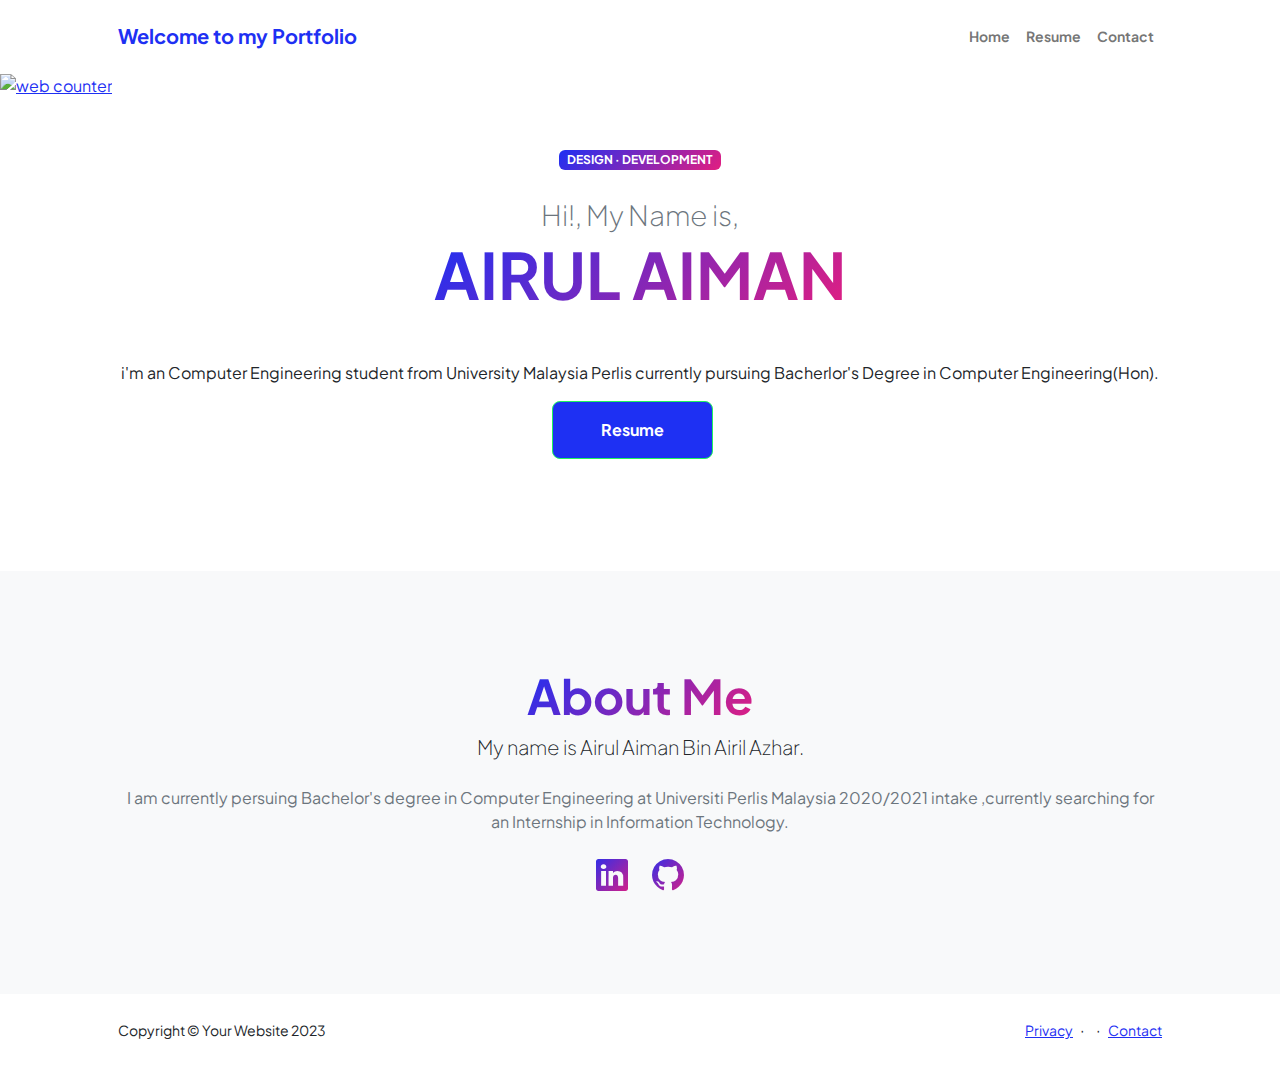
==== commit 79cc2db9: "Update index.html" ====
--- a/index.html
+++ b/index.html
@@ -34,6 +34,8 @@
                     </div>
                 </div>
             </nav>
+           <a href="https://www.hitwebcounter.com" target="_blank">
+    <img src="https://hitwebcounter.com/counter/counter.php?page=8650573&style=0008&nbdigits=5&type=page&initCount=0" title="Free Counter" Alt="web counter"   border="0" /></a>
             <!-- Header-->
             <header class="py-5">
                 <div class="container px-5 pb-5">
